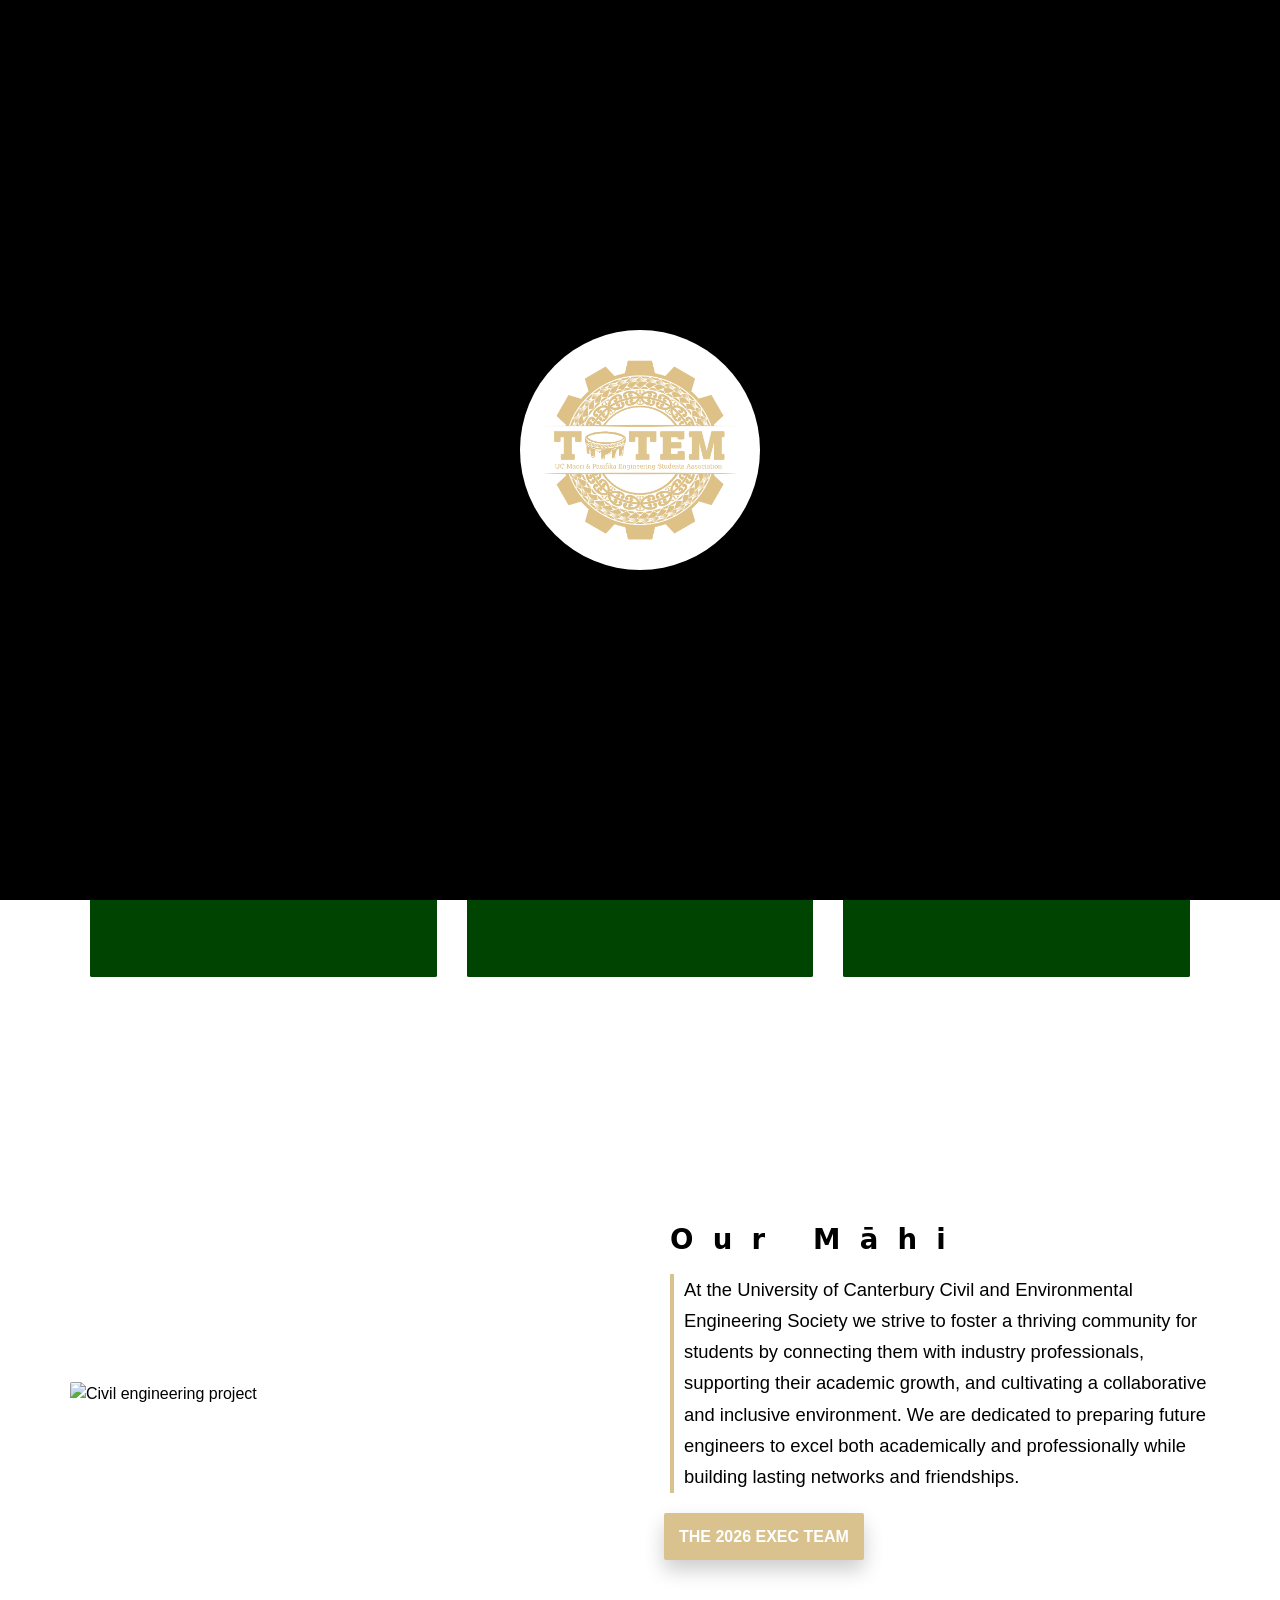
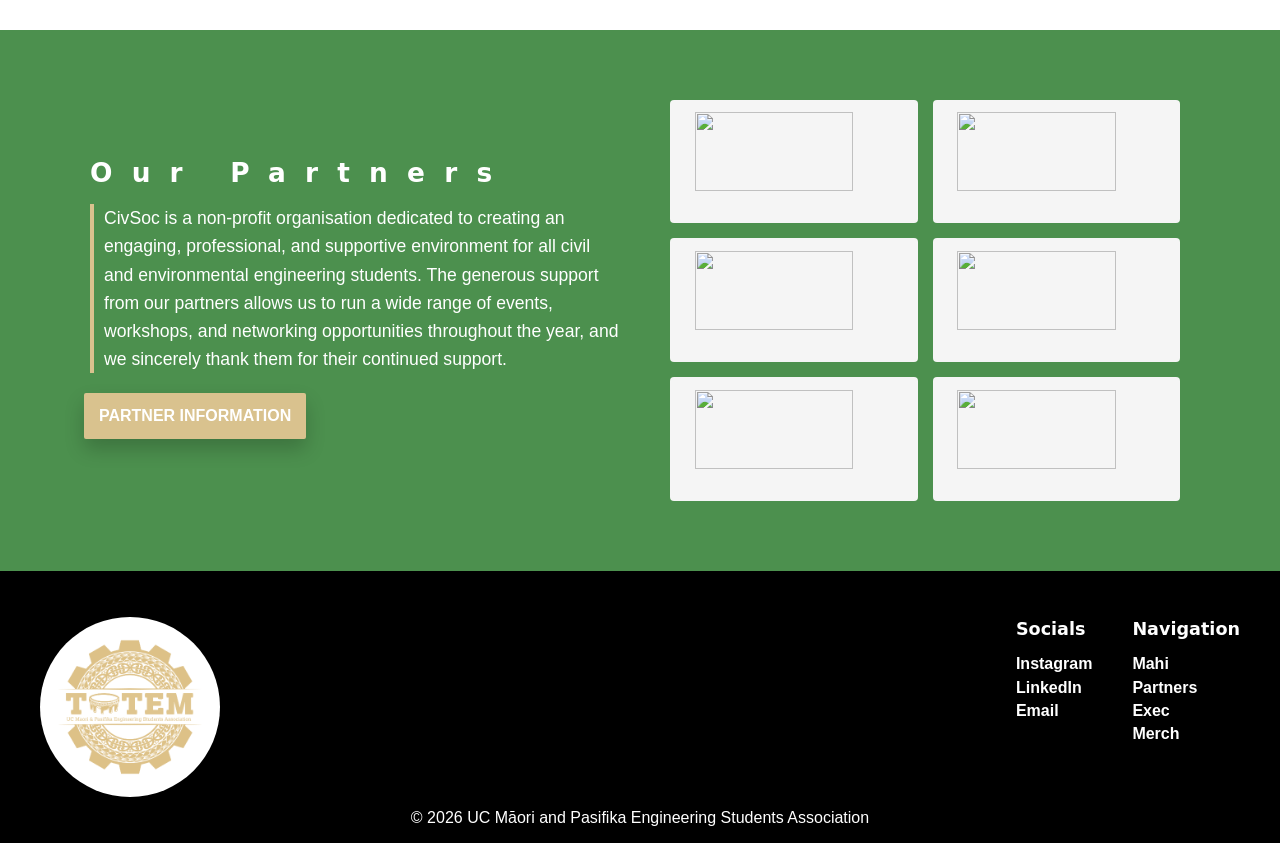
==== index.html @ fae5aaa1 "indexing issue" ====
<!doctype html>
<html>
  <head>
    <meta charset="UTF-8" />
    <meta name="viewport" content="width=device-width, initial-scale=1.0" />
    <title>UCTotem</title>
    <link rel="stylesheet" href="css_files/styles_index.css" />
    <link rel="stylesheet" href="css_files/styles_overall.css" />
    <link rel="stylesheet" href="css_files/what_we_do_stylesheet.css" />
    <link rel="stylesheet" href="css_files/mahi_stylesheet.css" />
    <link rel="stylesheet" href="css_files/partner_slider_stylesheet.css" />
    <link rel="icon" type="image/png" href="Images/TOTEM Logo_comp.png" />
  </head>
  <header id="Home">
    <button class="menu-toggle" aria-label="Toggle menu">☰</button>

    <nav class="nav-links">
      <ul>
        <li><a href="index.html#Home">Home</a></li>
        <li><a href="events.html">Events</a></li>
        <li><a href="mahi.html">Mahi</a></li>
        <li><a href="partners.html">Partners</a></li>
        <li><a href="exec.html">Exec</a></li>
        <li><a class="register" href="register.html">REGISTER</a></li>
      </ul>
    </nav>
  </header>
  <main class="main-container">
    <div class="loader-wrapper">
      <div class="loader">
        <img src="../Images/TOTEM Logo_comp.png" alt="" class="logo-preload" />
      </div>
    </div>

    <div class="heading_bar">
      <div class="gear-wrapper">
        <img
          src="Images/Screenshot 2026-03-08 at 21.30.43.png"
          class="autorotate"
          alt="Gear"
        />
      </div>
      <img src="Images/totem_name.png" alt="" class="logoname" />
    </div>

    <section id="what-we-do">
      <div class="layer">
        <div class="wwd-grid">
          <a href="events.html?show=industry" class="wwd-card">
            <figure>
              <img src="Images/IssacCoffeeChat.jpg" alt="Industry" />
              <figcaption>Events</figcaption>
            </figure>
          </a>

          <a href="events.html?show=social" class="wwd-card">
            <figure>
              <img src="Images/byo1.jpeg" alt="Social" />
              <figcaption>Academic</figcaption>
            </figure>
          </a>

          <a href="events.html?show=industry" class="wwd-card">
            <figure>
              <img src="Images/IssacCoffeeChat.jpg" alt="Industry" />
              <figcaption>Exec</figcaption>
            </figure>
          </a>
        </div>
      </div>
    </section>

    <div class="slider-wrapper">
      <div class="slider" style="--width: 100px; --height: 50px; --quantity: 5">
        <div class="item-cont">
          <div class="item" style="--position: 1">
            <a href="https://isaac.co.nz/" target="_blank" rel="noopener">
              <img src="Images/TOTEM Logo_comp.png" alt="Isaac Construction" />
            </a>
          </div>

          <div class="item" style="--position: 2">
            <a href="https://isaac.co.nz/" target="_blank" rel="noopener">
              <img src="Images/TOTEM Logo_comp.png" alt="Isaac Construction" />
            </a>
          </div>

          <div class="item" style="--position: 3">
            <a href="https://isaac.co.nz/" target="_blank" rel="noopener">
              <img src="Images/TOTEM Logo_comp.png" alt="Isaac Construction" />
            </a>
          </div>

          <div class="item" style="--position: 4">
            <a href="https://isaac.co.nz/" target="_blank" rel="noopener">
              <img src="Images/TOTEM Logo_comp.png" alt="Isaac Construction" />
            </a>
          </div>

          <div class="item" style="--position: 5">
            <a href="https://isaac.co.nz/" target="_blank" rel="noopener">
              <img src="Images/TOTEM Logo_comp.png" alt="Isaac Construction" />
            </a>
          </div>

        </div>
      </div>
    </div>

    <section class="mahi" id="mahi">
      <div class="content-row">
        <img src="Images/2025_new_exec.jpeg" alt="Civil engineering project" />
        <div class="text-content">
          <h2>Our Māhi</h2>
          <p>
            At the University of Canterbury Civil and Environmental Engineering
            Society we strive to foster a thriving community for students by
            connecting them with industry professionals, supporting their
            academic growth, and cultivating a collaborative and inclusive
            environment. We are dedicated to preparing future engineers to excel
            both academically and professionally while building lasting networks
            and friendships.
          </p>
          <nav class="nav-exec">
            <ul>
              <li><a href="exec.html">The 2026 Exec Team</a></li>
            </ul>
          </nav>
        </div>
      </div>
    </section>

    <section
      class="sponsors"
      id="sponsors"
      style="background-image: url(Images/cq5dam.web.1280.1280.jpeg)"
    >
      <div class="content-row">
        <div class="text-content">
          <h2>Our Partners</h2>
          <p>
            CivSoc is a non-profit organisation dedicated to creating an
            engaging, professional, and supportive environment for all civil and
            environmental engineering students. The generous support from our
            partners allows us to run a wide range of events, workshops, and
            networking opportunities throughout the year, and we sincerely thank
            them for their continued support.
          </p>
          <nav class="nav-exec">
            <ul>
              <li><a href="partners.html">Partner Information</a></li>
            </ul>
          </nav>
        </div>
        <div class="sponsor-logo">
          <div class="logo-parent">
            <div class="logo-container">
              <div class="sponser-logo-box">
                <img src="Images/Isaac copy.png" alt="" />
              </div>
              <div class="sponser-logo-box">
                <img src="Images/fulton-logo.jpeg" alt="" />
              </div>
              <div class="sponser-logo-box">
                <img src="Images/seipp-logo.png" alt="" />
              </div>
              <div class="sponser-logo-box">
                <img src="Images/970px-Robert_bird_logo.png" alt="" />
              </div>
              <div class="sponser-logo-box">
                <img src="Images/Stantec.png" alt="" />
              </div>
              <div class="sponser-logo-box">
                <img src="Images/do_full.png" alt="" />
              </div>
            </div>
          </div>
        </div>
      </div>
    </section>
  </main>
  <footer>
    <div class="footer-container">
      <!-- Logo on the left -->
      <div class="logofoot">
        <img src="../Images/TOTEM Logo_comp.png" alt="Site Logo" />
      </div>

      <!-- Links on the right -->
      <div class="footer-links">
        <ul class="link-column">
          <h3>Socials</h3>
          <li><a href="fillin">Instagram</a></li>
          <li><a href="fillin">LinkedIn</a></li>
          <li><a href="fillin" target="_blank">Email</a></li>
        </ul>
        <ul class="link-column">
          <h3>Navigation</h3>
          <li><a href="mahi.html">Mahi</a></li>
          <li><a href="partners.html">Partners</a></li>
          <li><a href="exec.html">Exec</a></li>
          <li><a href="merch.html">Merch</a></li>
        </ul>
      </div>
      <div class="copyright-statement">
        © 2026 UC Māori and Pasifika Engineering Students Association
      </div>
    </div>
  </footer>
  <script src="js_scripts/main.js"></script>
  <script src="https://code.jquery.com/jquery-3.7.0.min.js"></script>
  <script>
    $(window).on("load", function () {
      // Normal fade-out after full load
      setTimeout(function () {
        $(".loader-wrapper").fadeOut(600);
      }, 2000);
    });

    // Create the dismiss button after page starts loading
    $(document).ready(function () {
      // Add the X button to the loader
      $(".loader-wrapper").append('<div class="loader-dismiss">×</div>');

      // If the page is still not fully loaded after 3 sec, show the button
      setTimeout(function () {
        if (!$("body").hasClass("page-loaded")) {
          $(".loader-dismiss").addClass("show");
        }
      }, 3000);

      // When the X is clicked, hide the loader immediately
      $(document).on("click", ".loader-dismiss", function () {
        $(".loader-wrapper").fadeOut(400);
      });
    });
  </script>
</html>
---- css_files/styles_index.css ----
/* ================= PRELOADER ================= */
.loader-wrapper {
  position: fixed;
  inset: 0;
  z-index: 9999;
  display: flex;
  justify-content: center;
  align-items: center;
  background: black;
}
.loader {
  width: 240px;
  height: 240px;
  border-radius: 50%;
  display: flex;
  justify-content: center;
  align-items: center;
  background: #fff;
  transform-origin: center;
  animation: rollIn 1.5s cubic-bezier(0.25, 1.25, 0.5, 1) forwards;
}
.loader img {
  width: auto;
  max-height: 100%;
  border-radius: 50%;
  display: block;
  padding: 2px;
}

/* Dismiss (X) Button */
.loader-dismiss {
  position: absolute;
  top: 20px;
  right: 20px;
  z-index: 10000;
  width: 36px;
  height: 36px;
  color: white;
  font-size: 30px;
  display: flex;
  justify-content: center;
  align-items: center;
  cursor: pointer;
  opacity: 0;
  pointer-events: none;
  transition: opacity 0.3s ease;
}

.loader-dismiss.show {
  opacity: 1;
  pointer-events: auto;
}

/* ================= HEADING BAR ================= */
.heading_bar {
  background-color: #000000;
  height: 600px;
  display: flex;
  justify-content: center;
  align-items: flex-end;
  position: relative;
  z-index: 1;
  overflow: visible; /* Allows the gear to "spill" out of the container */
}
.logoname {
  position: absolute;
  /* Adjust these values to place it exactly where you want it */
  top: 50%;
  left: 50%;
  transform: translate(-50%, 15%);
  
  /* Higher z-index ensures it sits on top of the gear */
  z-index: 2; 
  
  /* Optional: prevent the image from being clicked through if needed */
  pointer-events: none; 
}

/* 1. The wrapper manages positioning and fixed height */
.gear-wrapper {
  position: absolute;
  left: 50%;
  bottom: 0;
  
  /* X: -50% centers it horizontally | Y: 50% pushes it down by half its height */
  transform: translate(-50%, 40%);
  
  height: 800px; /* Fixed height requested */
  width: auto;   /* Width scales proportionally to the height */
  z-index: 1;
}

/* 2. The inner element handles the rotation only */
.autorotate {
  height: 100%;
  width: auto;
  object-fit: contain;
  display: block;
  animation: AutoRotateAnimation linear;
  animation-timeline: view();
}

@keyframes AutoRotateAnimation {
  from { transform: rotate(0deg); }
  to { transform: rotate(360deg); }
}



/* ================= SPONSORS SECTION ================= */
.sponsors {
  position: relative;
  padding: 60px 20px;
  color: #ffffff;
  background-size: cover;
  background-position: center;
}

.sponsors::before {
  content: "";
  position: absolute;
  inset: 0;
  background: rgba(0, 97, 3,0.7); 
  z-index: 0;
}

.sponsors .content-row {
  display: flex;
  gap: 40px;
  align-items: center;
  position: relative;
  z-index: 1;
  max-width: 1100px;
  margin: 0 auto;
}

.sponsors .sponsor-logo,
.sponsors .text-content {
  flex: 1 1 0;
  width: 50%;
}

.sponsors .text-content {
  color: #ffffff;
  font-size: 1.1em;
  line-height: 1.6;
  text-align: left;
}

.sponsors .text-content h2 {
  color: #ffffff;
  margin-top: 0;
}

/* --- LOGO GRID LOGIC --- */

.logo-parent {
  display: flex;
  flex-direction: column;
  gap: 50px; /* Space between the rows of containers */
  padding: 10px;
  width: 100%;
}

.logo-container {
  display: grid;
  /* This forces exactly two columns of equal width */
  grid-template-columns: repeat(2, 1fr);
  gap: 15px;
  width: 100%;
}

/* Special Case: If a container has 3 items, make the 3rd one span both columns or stay in grid */
/* If you prefer the 3rd item to just start a new row of 2, the grid handles that automatically */

.sponser-logo-box {
  aspect-ratio: 2 / 1;
  width: 100%;
  border-radius: 4px;
  display: flex;
  justify-content: center;
  align-items: center;
  background-color: #f5f5f5;
  transition:
    transform 0.28s ease,
    box-shadow 0.28s ease;
}

.sponser-logo-box img {
  width: 80%;
  height: 80%;
  object-fit: contain;
}

.sponsors .nav-exec ul {
  display: flex;
  justify-content: flex-start;
  padding: 0;
  margin-top: 20px;
  list-style: none;
}

/* Media Queries */
@media (max-width: 1200px) {
  /* Stack the row into a column */
  .sponsors .content-row {
    flex-direction: column;
    gap: 40px;
  }

  /* Make text full width and centered */
  .sponsors .text-content {
    width: 100%;
    text-align: center;
    flex: none;
    max-width: 500px;
  }

  /* Center the button/nav list inside the text-content */
  .sponsors .nav-exec ul {
    justify-content: center;
    padding: 0;
    list-style: none;
  }

  /* Constraint on the logo section width */
  .sponsors .sponsor-logo {
    width: 100%;
    max-width: 500px; /* Limits the grid width so boxes aren't huge */
    margin: 0 auto; /* Centers the 500px block */
    flex: none;
  }
}

/* Optional: Extra small mobile adjustment */
@media (max-width: 480px) {
  .logo-container {
    gap: 10px; /* Tighter spacing for very small screens */
  }

  .sponsors {
    padding: 40px 15px; /* Slightly less padding on small phones */
  }
}
---- css_files/styles_overall.css ----
/* =========================================================
   site-style.css — Complete, cross-browser, optimized CSS
   Generated: safe optimizations + vendor fallbacks
   Drop-in ready for Chrome, Edge, Safari, Firefox, iOS and Android browsers.
   ========================================================= */

/* ================= GLOBAL RESET & BASE ================= */
*,
*::before,
*::after {
  box-sizing: border-box;
  margin: 0;
  padding: 0;
}

:root {
  --text-color: #000;
  --link-color: #fff;
  --nav-color: rgb(255, 240, 240);
  --nav-shift: 30px;
  --max-content-width: 1200px;
  --accent-1: rgb(61, 61, 61);
  --accent-2: rgb(0, 97, 3);
  --accent-3: rgb(217, 194, 142);
}

html {
  scroll-behavior: smooth;
  width: 100%;
  height: 100%;
  overflow-x: hidden;
  -webkit-text-size-adjust: 100%;
  -ms-text-size-adjust: 100%;
}

body {
  min-height: 100vh;
  width: 100%;
  height: 100%;
  font-family: "Helvetica Neue", Arial, Helvetica, sans-serif;
  color: var(--text-color);
  -webkit-font-smoothing: antialiased;
  -moz-osx-font-smoothing: grayscale;
  -webkit-overflow-scrolling: touch;
  line-height: 1.45;
  -webkit-tap-highlight-color: transparent;
}

p {
  border-left: 4px solid var(--accent-3);
  padding-left: 10px;
  margin: 10px 0;
}

/* Headings use Inter if available */
h1,h2,h3,h4,h5,h6 { font-family: "Inter", system-ui, -apple-system, "Segoe UI", Roboto, "Helvetica Neue", Arial, sans-serif; }

h2 { letter-spacing: 1.2rem; }

/* reduce over-specificity for first/last child reset */
body > :first-child,
body > :last-child { margin: 0 !important; padding: 0 !important; }

/* Utility */
.container { max-width: var(--max-content-width); margin: 0 auto; padding: 0 16px; box-sizing: border-box; }

/* ================= ANIMATIONS & PREFLIGHT ================= */
@keyframes slideDown { from { opacity: 0; transform: translateY(-10px); } to { opacity: 1; transform: none; } }
@keyframes slideUp   { from { opacity: 1; transform: none; } to { opacity: 0; transform: translateY(-10px); } }
@keyframes rollIn { 0% { transform: translateX(-100vw) rotate(0deg); } 100% { transform: translateX(0) rotate(720deg); } }

/* ================= HEADER & LOGO ================= */
header { position: relative; z-index: 40; }
header .logo {
  position: fixed;
  top: 10px;
  left: 10px;
  z-index: 60;
}
header .logo img {
  display: block;
  height: 150px;
  width: auto;
  -webkit-user-drag: none;
  user-select: none;
}

.blocking {
    height: 500px;
    background-color: #404040;
}

/* ================= NAV LINKS ================= */
.nav-links {
  position: fixed;
  top: 10px;
  right: 10px;
  z-index: 70;
  -webkit-font-smoothing: antialiased;
}

.nav-links ul {
  display: flex;
  gap: 20px;
  align-items: center;
  margin: 0;
  padding: 5px;
  -webkit-backdrop-filter: blur(3px);
  backdrop-filter: blur(3px);
  background-color: rgba(0, 0, 0, 0.428);
  border-radius: 4px;
  list-style: none;
  transform-origin: center right;
}

.nav-links a {
  display: inline-flex;
  align-items: center;
  justify-content: center;
  color: var(--link-color);
  text-decoration: none;
  text-transform: uppercase;
  font-weight: 700;
  font-size: 1rem;
  padding: 10px 14px;
  border-radius: 2px;
  background: transparent;
  text-shadow: 1px 1px 3px rgba(0,0,0,0.2);
  transition: background 0.2s ease, transform 0.18s ease;
  will-change: transform, background;
  -webkit-tap-highlight-color: transparent;
}

.nav-links a.register { background-color: var(--accent-1); color: #fff; }
.nav-links a:hover { background-color: rgba(137, 119, 3, 0.511); }
.nav-links a.register:hover { background-color: rgba(120,170,60,0.2); }

/* JS classes for show/hide */
.nav-links.showing { animation: slideDown .28s ease forwards; }
.nav-links.hiding  { animation: slideUp .28s ease forwards; }

/* ================= HAMBURGER BUTTON ================= */
.menu-toggle {
  position: fixed;
  top: 10px;
  right: 10px;
  width: 50px;
  height: 50px;
  border-radius: 50%;
  color: #fff;
  background: var(--accent-3);
  cursor: pointer;
  font-size: 1.6rem;
  align-items: center;
  justify-content: center;
  transition: transform .28s ease, background .28s ease;
  z-index: 25;
  will-change: transform, background;
}

.menu-toggle.active { transform: rotate(-90deg); }
.menu-toggle:hover { background: var(--accent-2); }

/* ================= RESPONSIVE ================= */
@media (max-width: 1200px) {

  /* show hamburger only on mobile/tablet */
  .menu-toggle { display: flex; }

  /* mobile nav */
  .nav-links {
    display: none;
    top: 70px;
    right: 10px;
    flex-direction: column;
    width: 120px;
    border-radius: 8px;
    box-shadow: 0 8px 20px rgba(0,0,0,0.12);
    background: a(60,117,184,0.9); /* make parent fully transparent */
    -webkit-backdrop-filter: none;
    backdrop-filter: none;
  }

  .nav-links.showing { display: flex; }

  /* ul in mobile menu */
  .nav-links ul {
    flex-direction: column;
    gap: 8px;
    padding: 10px;
    border: none;
  }

  /* links in mobile menu */
  .nav-links a {
    font-size: .95rem;
    padding: 8px 10px;
    display: block;
  }
}

/* explicitly hide hamburger on wide screens */
@media (min-width: 1201px) {
  .menu-toggle { display: none !important; }
}

/* ================= FOOTER ================= */
footer {
    position: relative;
    background-color: #000;
    color: var(--link-color);
    padding: 28px 18px;
    box-sizing: border-box;
  }
  footer .footer-container {
    display: flex;
    justify-content: space-between;
    align-items: flex-start;
    gap: 20px;
    flex-wrap: wrap;
    padding: 18px 0;
    max-width: var(--max-content-width);
    margin: 0 auto;
  }
  footer .logofoot img { max-height: 180px; width: auto; display: block; background: #fff; border-radius: 50%; padding: 2px; }
  footer .footer-links { display: flex; gap: 40px; flex-wrap: wrap; }
  footer .footer-links .link-column { list-style: none; margin: 0; padding: 0; }
  footer .footer-links .link-column h3 { color: var(--link-color); margin-bottom: 10px; font-weight: 700; font-size: 1.1rem; }
  footer .footer-links a { color: var(--link-color); text-decoration: none; font-weight: 700; transition: opacity .18s ease; }
  footer .footer-links a:hover { text-decoration: underline; opacity: 0.95; }
  footer .copyright-statement {
    position: absolute;
    bottom: 14px;
    left: 50%;
    transform: translateX(-50%);
    text-align: center;
    white-space: nowrap;
  }
  
  /* Footer responsive tweaks */
  @media (max-width:700px) {
    footer .footer-container { flex-direction: column; align-items: center; }
    footer .footer-links { gap: 18px; flex-direction: row; }
  }

  /* ================= INPAGE NAV BUTTONS ================= */
.nav-exec ul { display:flex; gap:10px; list-style:none; margin:10px; padding:5px; align-items:center; justify-content:flex-start; margin-left:-6px; }
.nav-exec a {
  display:inline-flex; align-items:center; justify-content:center; color:white; text-decoration:none;
  text-transform:uppercase; background: var(--accent-3); font-weight:700; font-size:1rem;
  padding:10px 15px; border-radius:2px; transition: all 0.3s ease;box-shadow: 0 10px 20px rgba(0,0,0,0.2);
}
.nav-exec a:hover { color: var(--accent-2); background-color: white; transform: translateY(-5px) scale(1.05);
  box-shadow: 0 15px 25px rgba(0,0,0,0.3); outline: 2px solid var(--accent-2);
}
---- css_files/what_we_do_stylesheet.css ----
/* ================= WHAT WE DO ================= */
#what-we-do {
  position: relative;
  z-index: 2; /* Sits on top of the heading_bar */
  background-color: #ffffff; /* Must be solid to cover the bottom of the gear */
  text-align: center;
}

.layer {
  /* Removed z-index: 10 here as it's redundant if the container is z-index: 2 */
  padding: 30px;
}

.wwd-grid {
  display: flex;
  justify-content: center;
  gap: 30px;
  max-width: 1100px;
  margin: 0 auto;
}

/* ... rest of your existing wwd-card styles ... */

.wwd-card {
  flex: 1;
  text-decoration: none;
  min-width: 0;
  position: relative; /* Essential: keeps the overlay inside the card */
  display: block;
}

/* 0.7 Transparent Overlay Logic */
.wwd-card::before {
  content: "";
  position: absolute;
  top: 0;
  left: 0;
  width: 100%;
  height: 100%;
  background: rgba(0, 97, 3,0.7); /* Your requested transparency */
  z-index: 1;                     /* Above the image */
  pointer-events: none;           /* Allows clicks to pass through to the link */
  transition: background 0.3s ease;
  border-radius: 2px;             /* Matches the figure corners */
}

.wwd-card figure {
  margin: 0;
  position: relative;
  overflow: hidden;
  border-radius: 2px;
  background: #000;
  aspect-ratio: 1 / 1; 
  width: 100%;
  transition: transform 0.3s ease;
}

.wwd-card img {
  width: 100%;
  height: 100%;
  object-fit: cover;
  display: block;
  /* Image stays at default z-index (0), below the overlay */
}

.wwd-card figcaption {
  position: absolute;
  
  top: 50%;
  left: 50%;
  
  transform: translate(-50%, -50%);
  
  width: 100%;             /* Ensures text can align center within the box */
  text-align: center;      /* Horizontal centering for the text itself */
  margin: 0;
  white-space: normal;     /* Allows wrapping if the word is too long for the box */
  
  color: #fff;
  font-size: clamp(2rem, 2.5vw, 2rem);
  font-weight: 800;
  letter-spacing: 0.2rem;
  z-index: 2;
}

.wwd-card:hover::before {
  background: rgba(0, 97, 3, 0.2);
}

/* ================= RESPONSIVE ================= */
@media (max-width: 768px) {
  .wwd-grid {
    flex-direction: column;
    align-items: center;
    gap: 20px;
  }

  .wwd-card {
    width: 100%;
  }

  .wwd-card figure {
    aspect-ratio: 25 / 9; /* Sleek banner ratio for mobile */
  }
}
---- css_files/mahi_stylesheet.css ----
/* ================= MAHI (about/mission) ================= */
.mahi {
    position: relative;
    padding: 60px 30px;
    color: #000;
    background-size: cover;
    background-position: center;
    max-width: 1200px;
    border-radius: 10px;
    margin: 0 auto;
}

.mahi .content-row {
    display: flex; 
    gap: 60px; 
    align-items: center; 
    position: relative; 
    z-index: 1; 
}

/* 50/50 Split */
.mahi .content-row img, 
.mahi .text-content {
    flex: 1 1 0;
    width: 50%; 
}

.mahi .content-row img {
    height: auto; 
    max-height: 500px;
    border-radius: 2px; 
    object-fit: cover;
}

.mahi .text-content {
    font-size: 1.15rem;
    line-height: 1.7;
    text-align: left;
}

/* Button Navigation - Desktop (Left Aligned) */
.mahi .nav-exec ul {
    display: flex;
    justify-content: flex-start;
    padding: 0;
    margin-top: 20px;
    list-style: none;
}
.mahi-alt{
  color: white;
}
.mahi-alt::before { 
  content: ""; 
  position: absolute; 
  inset: 0; 
  background: rgba(60,117,184,0.75); 
  border-radius: 10px;
  z-index: 0; 
}

/* Tablet & Mobile Adjustments */
@media (max-width: 1024px) {
    .mahi .content-row { 
        flex-direction: column; 
        align-items: center; 
        text-align: center; /* Centers the text content */
    }
    
    .mahi .content-row img, 
    .mahi .text-content { 
      max-width: 500px;
        width: 100%; 
        flex: none; 
    }

    .mahi .text-content {
        text-align: center;
    }

    /* Centers the button in stacked mode */
    .mahi .nav-exec ul {
        justify-content: center;
    }
}
---- css_files/partner_slider_stylesheet.css ----
/* ================= SLIDER ===================== */
  .slider-wrapper {
    width: 100%;
    overflow-x: hidden; 
    position: relative;
    margin: 50px 0;
  }
  
  .slider {
    width:100%; min-width:1000px; overflow:hidden; margin:0 auto;
    height:var(--height,400px); background-color:white; position:relative;
  }
  .slider .item-cont {
    display:flex; width:100%; position:relative;
    min-width: calc(var(--width * var(--quantity)));
  }
  .slider .item-cont .item {
    width: var(--width,200px); height:var(--height,400px);
    position:absolute; left:100%;
    animation: autoRun 40s linear infinite;
    animation-delay: calc((-40s / var(--quantity)) * (var(--position) - 1));
    will-change: left;
  }
  @keyframes autoRun { from{ left:100%; } to{ left: calc(-1 * var(--width,200px)); } }
  .slider .item-cont .item img {
    width:100%; height:100%; object-fit:contain; object-position:center; display:block;
  }
  .slider .item p {
    font-weight:bold; font-size:1rem; color:black; display:flex;
    align-items:center; justify-content:center; height:100%; width:100%; text-align:center; margin:0;
  }
  /* Smaller screens */
  @media (max-width: 600px) {
    .slider .item p {
      font-size: 0.9rem; /* smaller for mobile */
    }
  }
  
  @-webkit-keyframes autoRun { from{ left:100%; } to{ left: calc(-1 * var(--width,200px)); } }
  .slider .item-cont .item {
    -webkit-animation: autoRun 40s linear infinite;
            animation: autoRun 40s linear infinite;
    -webkit-animation-delay: calc((-40s / var(--quantity)) * (var(--position) - 1));
            animation-delay: calc((-40s / var(--quantity)) * (var(--position) - 1));
  }
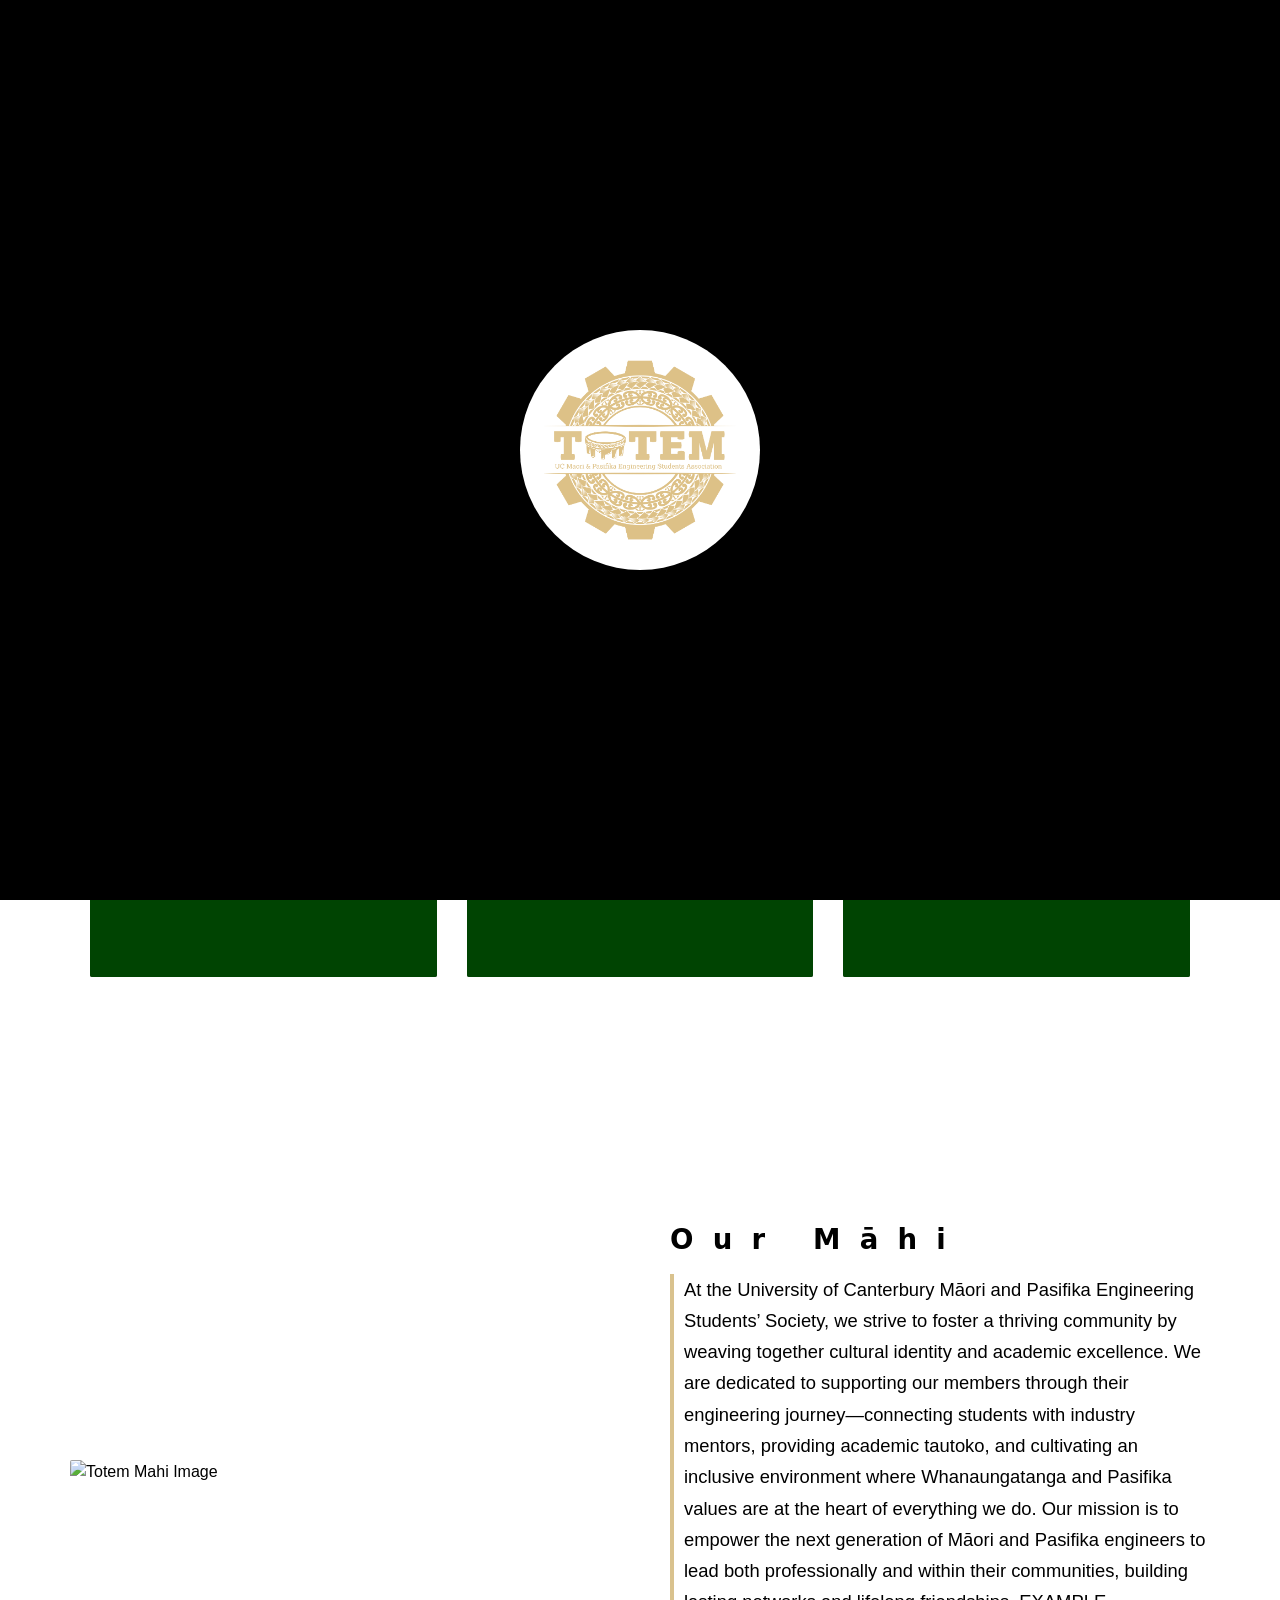
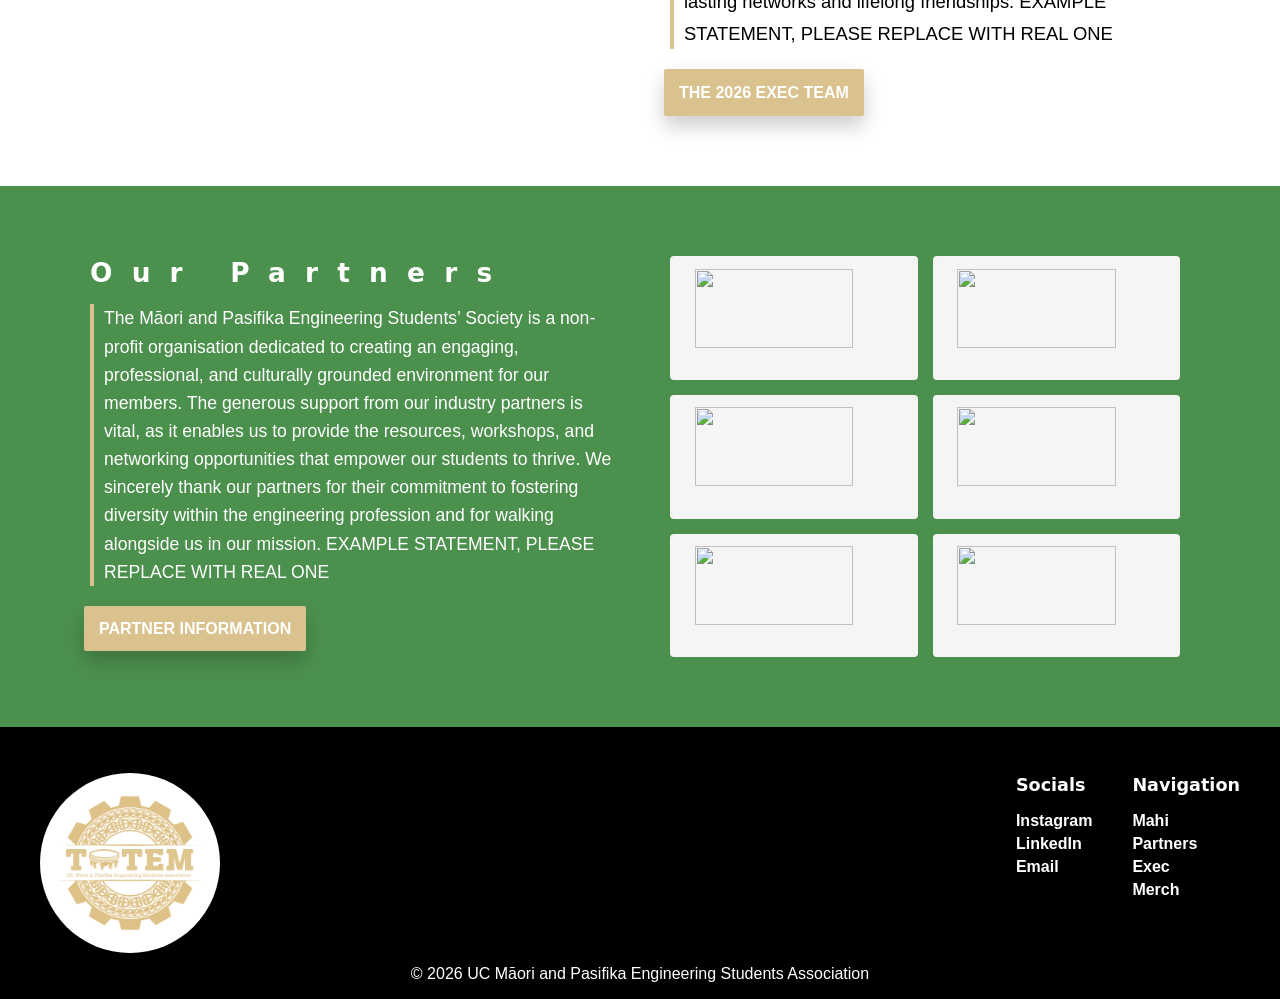
==== commit e09793f9: "updated pitch blurbs" ====
--- a/index.html
+++ b/index.html
@@ -9,7 +9,7 @@
     <link rel="stylesheet" href="css_files/what_we_do_stylesheet.css" />
     <link rel="stylesheet" href="css_files/mahi_stylesheet.css" />
     <link rel="stylesheet" href="css_files/partner_slider_stylesheet.css" />
-    <link rel="icon" type="image/png" href="Images/TOTEM Logo_comp.png" />
+    <link rel="icon" type="image/png" href="Images/TOTEM_Logo_comp.png" />
   </head>
   <header id="Home">
     <button class="menu-toggle" aria-label="Toggle menu">☰</button>
@@ -28,7 +28,7 @@
   <main class="main-container">
     <div class="loader-wrapper">
       <div class="loader">
-        <img src="../Images/TOTEM Logo_comp.png" alt="" class="logo-preload" />
+        <img src="../Images/TOTEM_Logo_comp.png" alt="" class="logo-preload" />
       </div>
     </div>
 
@@ -75,51 +75,54 @@
         <div class="item-cont">
           <div class="item" style="--position: 1">
             <a href="https://isaac.co.nz/" target="_blank" rel="noopener">
-              <img src="Images/TOTEM Logo_comp.png" alt="Isaac Construction" />
+              <img src="Images/TOTEM_Logo_comp.png" alt="Isaac Construction" />
             </a>
           </div>
 
           <div class="item" style="--position: 2">
             <a href="https://isaac.co.nz/" target="_blank" rel="noopener">
-              <img src="Images/TOTEM Logo_comp.png" alt="Isaac Construction" />
+              <img src="Images/TOTEM_Logo_comp.png" alt="Isaac Construction" />
             </a>
           </div>
 
           <div class="item" style="--position: 3">
             <a href="https://isaac.co.nz/" target="_blank" rel="noopener">
-              <img src="Images/TOTEM Logo_comp.png" alt="Isaac Construction" />
+              <img src="Images/TOTEM_Logo_comp.png" alt="Isaac Construction" />
             </a>
           </div>
 
           <div class="item" style="--position: 4">
             <a href="https://isaac.co.nz/" target="_blank" rel="noopener">
-              <img src="Images/TOTEM Logo_comp.png" alt="Isaac Construction" />
+              <img src="Images/TOTEM_Logo_comp.png" alt="Isaac Construction" />
             </a>
           </div>
 
           <div class="item" style="--position: 5">
             <a href="https://isaac.co.nz/" target="_blank" rel="noopener">
-              <img src="Images/TOTEM Logo_comp.png" alt="Isaac Construction" />
-            </a>
-          </div>
-
+              <img src="Images/TOTEM_Logo_comp.png" alt="Isaac Construction" />
+            </a>
+          </div>
         </div>
       </div>
     </div>
 
     <section class="mahi" id="mahi">
       <div class="content-row">
-        <img src="Images/2025_new_exec.jpeg" alt="Civil engineering project" />
+        <img src="Images/2025_new_exec.jpeg" alt="Totem Mahi Image" />
         <div class="text-content">
           <h2>Our Māhi</h2>
           <p>
-            At the University of Canterbury Civil and Environmental Engineering
-            Society we strive to foster a thriving community for students by
-            connecting them with industry professionals, supporting their
-            academic growth, and cultivating a collaborative and inclusive
-            environment. We are dedicated to preparing future engineers to excel
-            both academically and professionally while building lasting networks
-            and friendships.
+            At the University of Canterbury Māori and Pasifika Engineering
+            Students’ Society, we strive to foster a thriving community by
+            weaving together cultural identity and academic excellence. We are
+            dedicated to supporting our members through their engineering
+            journey—connecting students with industry mentors, providing
+            academic tautoko, and cultivating an inclusive environment where
+            Whanaungatanga and Pasifika values are at the heart of everything we
+            do. Our mission is to empower the next generation of Māori and
+            Pasifika engineers to lead both professionally and within their
+            communities, building lasting networks and lifelong friendships.
+            EXAMPLE STATEMENT, PLEASE REPLACE WITH REAL ONE
           </p>
           <nav class="nav-exec">
             <ul>
@@ -139,12 +142,15 @@
         <div class="text-content">
           <h2>Our Partners</h2>
           <p>
-            CivSoc is a non-profit organisation dedicated to creating an
-            engaging, professional, and supportive environment for all civil and
-            environmental engineering students. The generous support from our
-            partners allows us to run a wide range of events, workshops, and
-            networking opportunities throughout the year, and we sincerely thank
-            them for their continued support.
+            The Māori and Pasifika Engineering Students’ Society is a non-profit
+            organisation dedicated to creating an engaging, professional, and
+            culturally grounded environment for our members. The generous
+            support from our industry partners is vital, as it enables us to
+            provide the resources, workshops, and networking opportunities that
+            empower our students to thrive. We sincerely thank our partners for
+            their commitment to fostering diversity within the engineering
+            profession and for walking alongside us in our mission. EXAMPLE
+            STATEMENT, PLEASE REPLACE WITH REAL ONE
           </p>
           <nav class="nav-exec">
             <ul>
@@ -183,7 +189,7 @@
     <div class="footer-container">
       <!-- Logo on the left -->
       <div class="logofoot">
-        <img src="../Images/TOTEM Logo_comp.png" alt="Site Logo" />
+        <img src="../Images/TOTEM_Logo_comp.png" alt="Site Logo" />
       </div>
 
       <!-- Links on the right -->
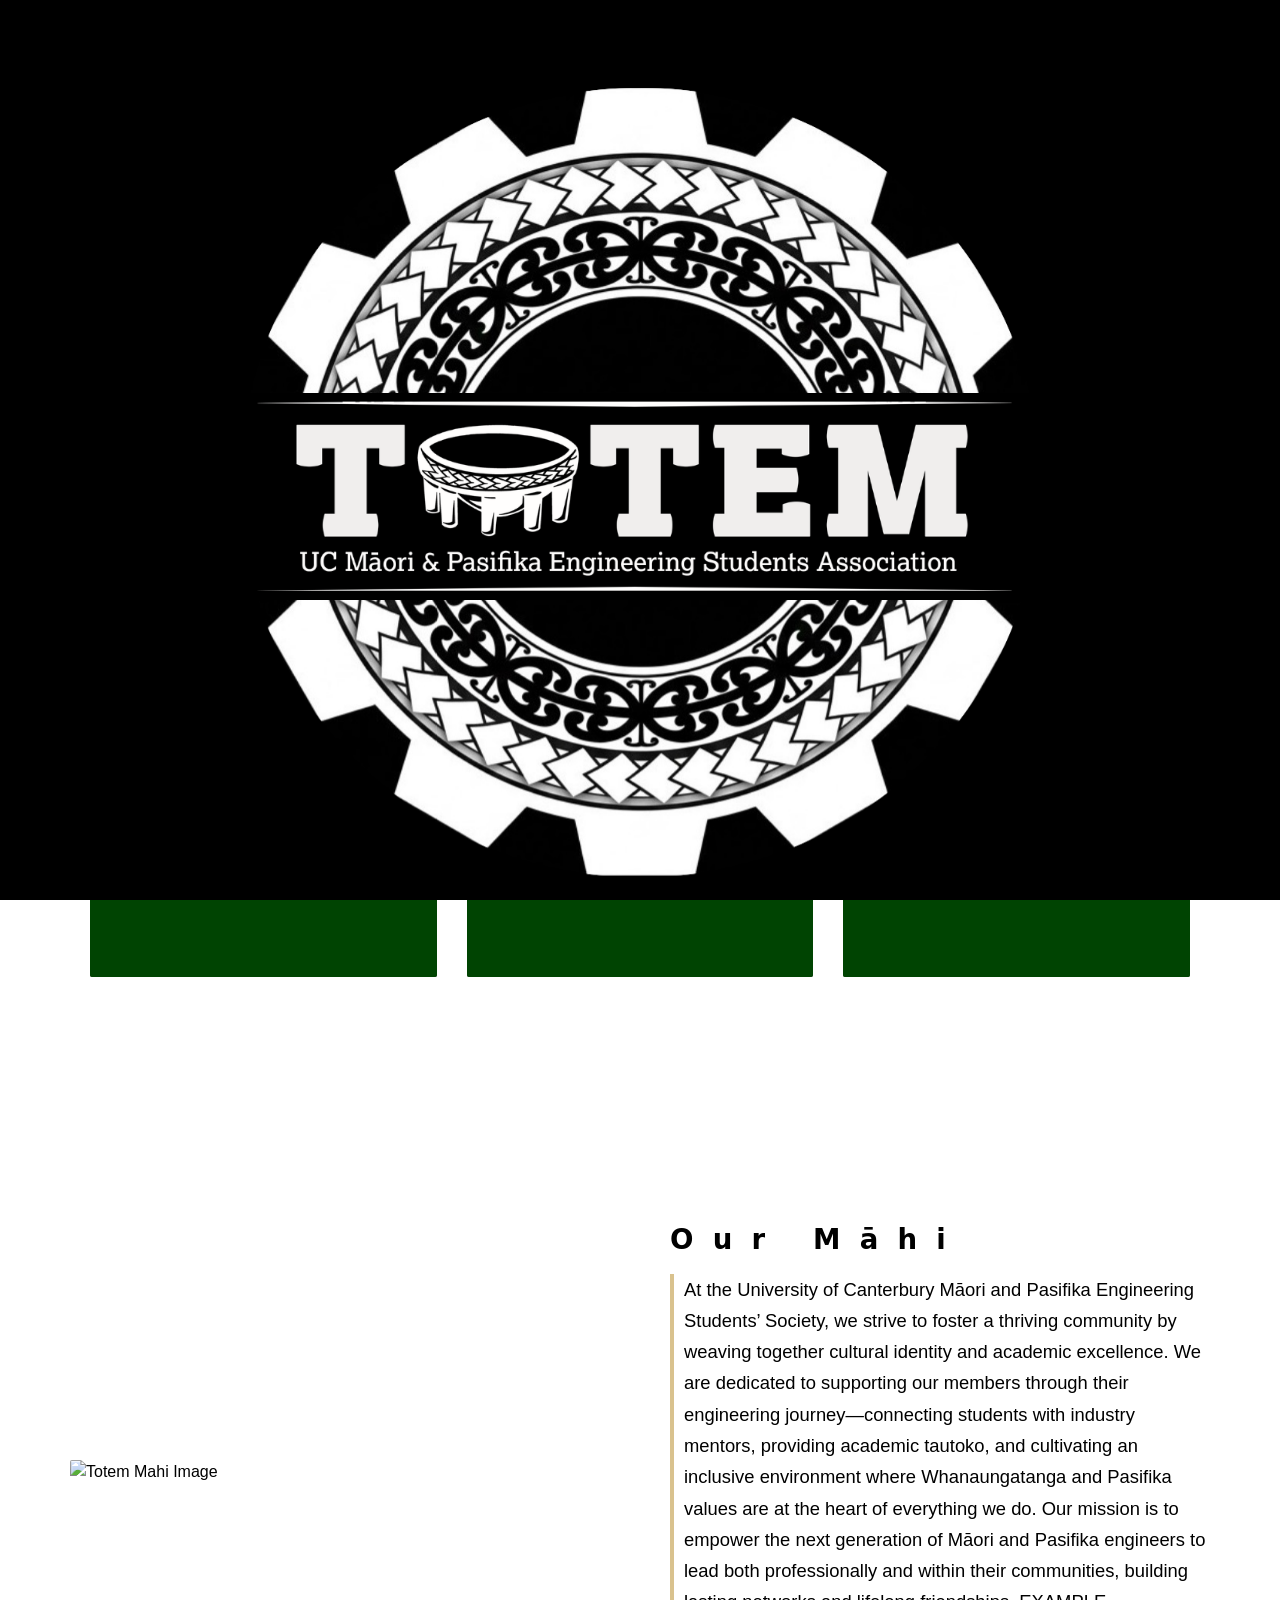
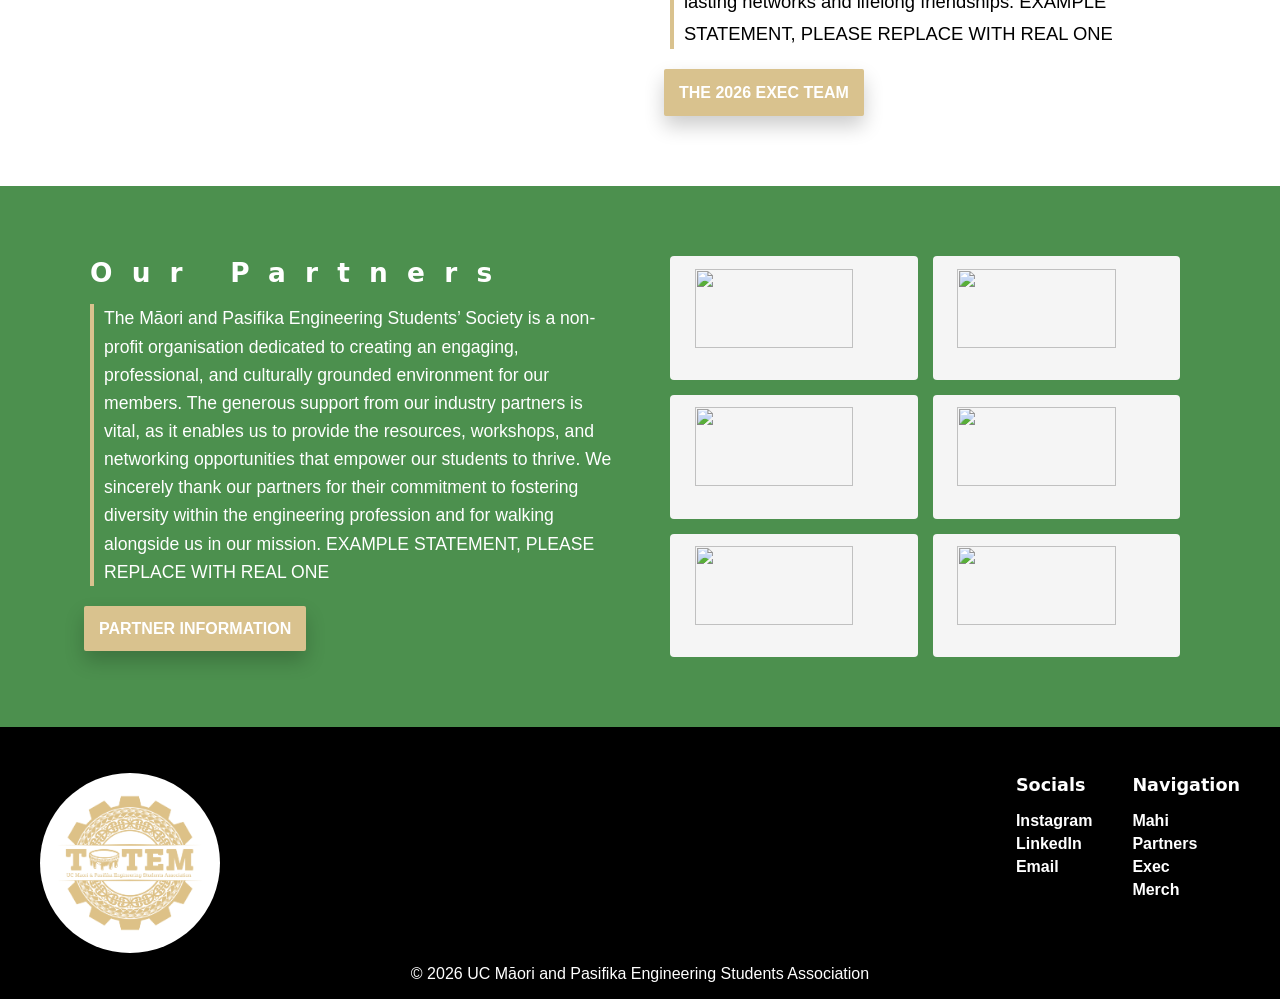
==== commit 23d2f196: "updates" ====
--- a/index.html
+++ b/index.html
@@ -27,8 +27,15 @@
   </header>
   <main class="main-container">
     <div class="loader-wrapper">
-      <div class="loader">
-        <img src="../Images/TOTEM_Logo_comp.png" alt="" class="logo-preload" />
+      <div class="loader-inner">
+        <div class="gear-wrapper">
+          <img
+            src="Images/Screenshot 2026-03-08 at 21.30.43.png"
+            class="loader-spin"
+            alt="Gear"
+          />
+        </div>
+        <img src="Images/totem_name.png" alt="" class="logoname" />
       </div>
     </div>
 
@@ -189,7 +196,7 @@
     <div class="footer-container">
       <!-- Logo on the left -->
       <div class="logofoot">
-        <img src="../Images/TOTEM_Logo_comp.png" alt="Site Logo" />
+        <img src="Images/TOTEM_Logo_comp.png" alt="Site Logo" />
       </div>
 
       <!-- Links on the right -->
@@ -217,27 +224,60 @@
   <script src="https://code.jquery.com/jquery-3.7.0.min.js"></script>
   <script>
     $(window).on("load", function () {
-      // Normal fade-out after full load
+      /**
+       * 1. PRE-LOAD STATE
+       */
+      $(".heading_bar .autorotate").css({
+        opacity: "0",
+        transition: "none",
+      });
+
+      /**
+       * 2. NATURAL LOAD COMPLETION
+       */
       setTimeout(function () {
-        $(".loader-wrapper").fadeOut(600);
-      }, 2000);
+        // Reveal the real gear behind the black screen instantly
+        $(".heading_bar .autorotate").css("opacity", "1");
+
+        // Fade the overlay out
+        $(".loader-wrapper").animate({ opacity: 0 }, 600, function () {
+          $(this).remove(); // Cleanup
+        });
+      }, 2200);
     });
 
-    // Create the dismiss button after page starts loading
     $(document).ready(function () {
-      // Add the X button to the loader
+      /**
+       * 3. THE DISMISS BUTTON (X)
+       */
+      // Add the button to the HTML dynamically
       $(".loader-wrapper").append('<div class="loader-dismiss">×</div>');
 
-      // If the page is still not fully loaded after 3 sec, show the button
+      // Logic to show the 'X' only if loading takes > 4 seconds
       setTimeout(function () {
-        if (!$("body").hasClass("page-loaded")) {
+        if ($(".loader-wrapper").length > 0) {
           $(".loader-dismiss").addClass("show");
         }
-      }, 3000);
-
-      // When the X is clicked, hide the loader immediately
+      }, 4000);
+
+      /**
+       * 4. DISMISS CLICK HANDLER
+       * This is what happens when the user clicks the 'X'
+       */
       $(document).on("click", ".loader-dismiss", function () {
-        $(".loader-wrapper").fadeOut(400);
+        // Stop any current animations on the loader
+        $(".loader-wrapper").stop();
+
+        // INSTANT SWAP: Make sure the main page gear is visible
+        $(".heading_bar .autorotate").css("opacity", "1");
+
+        // Fade out the loader quickly
+        $(".loader-wrapper").fadeOut(400, function () {
+          $(this).remove();
+          // Force a scroll reset to top to ensure the gear
+          // is at 0 degrees when they 'enter' the site
+          window.scrollTo(0, 0);
+        });
       });
     });
   </script>
--- a/css_files/styles_index.css
+++ b/css_files/styles_index.css
@@ -1,54 +1,73 @@
-/* ================= PRELOADER ================= */
+/* ================= THE PIXEL-PERFECT PRELOADER ================= */
 .loader-wrapper {
   position: fixed;
   inset: 0;
+  width: 100%;
+  height: 100vh;
+  background: #000;
   z-index: 9999;
-  display: flex;
-  justify-content: center;
-  align-items: center;
-  background: black;
-}
-.loader {
-  width: 240px;
-  height: 240px;
-  border-radius: 50%;
-  display: flex;
-  justify-content: center;
-  align-items: center;
-  background: #fff;
+  /* We allow overflow so the gear can sit 40% 'below' the 600px line */
+  overflow: hidden; 
+}
+
+.loader-inner {
+  position: relative;
+  width: 100%;
+  height: 600px; /* MATCHES .heading_bar exactly */
+  background-color: #000;
+  /* CRITICAL: Ensure this matches the alignment of your header */
+  margin: 0;
+  padding: 0;
+}
+
+/* 1. THE LOGO NAME - FIXED AT BOTTOM */
+.loader-inner .logoname {
+  position: absolute;
+  left: 50%;
+  bottom: 0px; 
+  transform: translateX(-50%);
+  z-index: 2;
+  width: 90vw;
+  max-width: 800px;
+  height: auto;
+}
+
+/* 2. THE GEAR WRAPPER - EXACT SAME TRANSFORM */
+.loader-inner .gear-wrapper {
+  position: absolute;
+  left: 50%;
+  bottom: 0;
+  /* This must be identical to your .gear-wrapper in the main CSS */
+  transform: translate(-50%, 35%); 
+  z-index: 1;
+  width: 80vw;
+  max-width: 800px;
+}
+
+.loader-spin {
+  width: 100%;
+  height: auto;
+  display: block;
   transform-origin: center;
-  animation: rollIn 1.5s cubic-bezier(0.25, 1.25, 0.5, 1) forwards;
-}
-.loader img {
-  width: auto;
-  max-height: 100%;
-  border-radius: 50%;
-  display: block;
-  padding: 2px;
-}
-
-/* Dismiss (X) Button */
-.loader-dismiss {
-  position: absolute;
-  top: 20px;
-  right: 20px;
-  z-index: 10000;
-  width: 36px;
-  height: 36px;
-  color: white;
-  font-size: 30px;
-  display: flex;
-  justify-content: center;
-  align-items: center;
-  cursor: pointer;
-  opacity: 0;
-  pointer-events: none;
-  transition: opacity 0.3s ease;
-}
-
-.loader-dismiss.show {
-  opacity: 1;
-  pointer-events: auto;
+  /* Forcing a settle at 0deg */
+  animation: introRotate 2.2s cubic-bezier(0.16, 1, 0.3, 1) forwards;
+}
+
+@keyframes introRotate {
+  from { transform: rotate(-120deg); }
+  to { transform: rotate(0deg); }
+}
+
+/* 3. SYNC MOBILE HEIGHTS */
+@media (max-width: 800px) {
+  .loader-inner {
+    height: 400px; /* MATCHES your @media .heading_bar */
+  }
+}
+
+/* 4. PREVENT LAYOUT SHIFT */
+html {
+  overflow-y: scroll; /* Stops the 'left-shift' when scrollbar appears */
 }
 
 /* ================= HEADING BAR ================= */
@@ -60,52 +79,67 @@
   align-items: flex-end;
   position: relative;
   z-index: 1;
-  overflow: visible; /* Allows the gear to "spill" out of the container */
-}
+  overflow: visible; 
+}
+
+/* 1. THE LOGO NAME (TOTEM) */
 .logoname {
   position: absolute;
-  /* Adjust these values to place it exactly where you want it */
-  top: 50%;
-  left: 50%;
-  transform: translate(-50%, 15%);
+  left: 50%;
+  /* CHANGED: Anchor to bottom so it stays pinned to the gear */
+  bottom: 0px; 
+  transform: translateX(-50%);
   
-  /* Higher z-index ensures it sits on top of the gear */
   z-index: 2; 
-  
-  /* Optional: prevent the image from being clicked through if needed */
   pointer-events: none; 
-}
-
-/* 1. The wrapper manages positioning and fixed height */
+
+  /* Responsive Sync */
+  width: 90vw;         /* Shrinks immediately with screen width */
+  max-width: 800px;    /* Desktop size cap */
+  height: auto;
+  object-fit: contain;
+}
+
+/* 2. THE GEAR WRAPPER */
 .gear-wrapper {
   position: absolute;
   left: 50%;
   bottom: 0;
-  
-  /* X: -50% centers it horizontally | Y: 50% pushes it down by half its height */
-  transform: translate(-50%, 40%);
-  
-  height: 800px; /* Fixed height requested */
-  width: auto;   /* Width scales proportionally to the height */
-  z-index: 1;
-}
-
-/* 2. The inner element handles the rotation only */
+  /* Keeps the gear half-submerged */
+  transform: translate(-50%, 35%);
+  z-index: 1;
+
+  /* Responsive Sync */
+  width: 80vw;        /* Shrinks immediately with screen width */
+  max-width: 800px;   /* Desktop size cap */
+  height: auto;
+}
+
+/* 3. THE GEAR IMAGE */
 .autorotate {
-  height: 100%;
-  width: auto;
+  width: 100%;
+  height: auto;
   object-fit: contain;
   display: block;
   animation: AutoRotateAnimation linear;
   animation-timeline: view();
 }
 
+/* 4. THE FIX FOR NARROW SCREENS */
+@media (max-width: 800px) {
+  .logoname {
+    /* As the gear shrinks, we nudge the logo down to keep the gap tight */
+    bottom: 0%; 
+  }
+  .heading_bar {
+    height: 400px; /* Optional: shrink the black bar area on mobile */
+  }
+}
+
 @keyframes AutoRotateAnimation {
   from { transform: rotate(0deg); }
   to { transform: rotate(360deg); }
 }
-
-
 
 /* ================= SPONSORS SECTION ================= */
 .sponsors {
